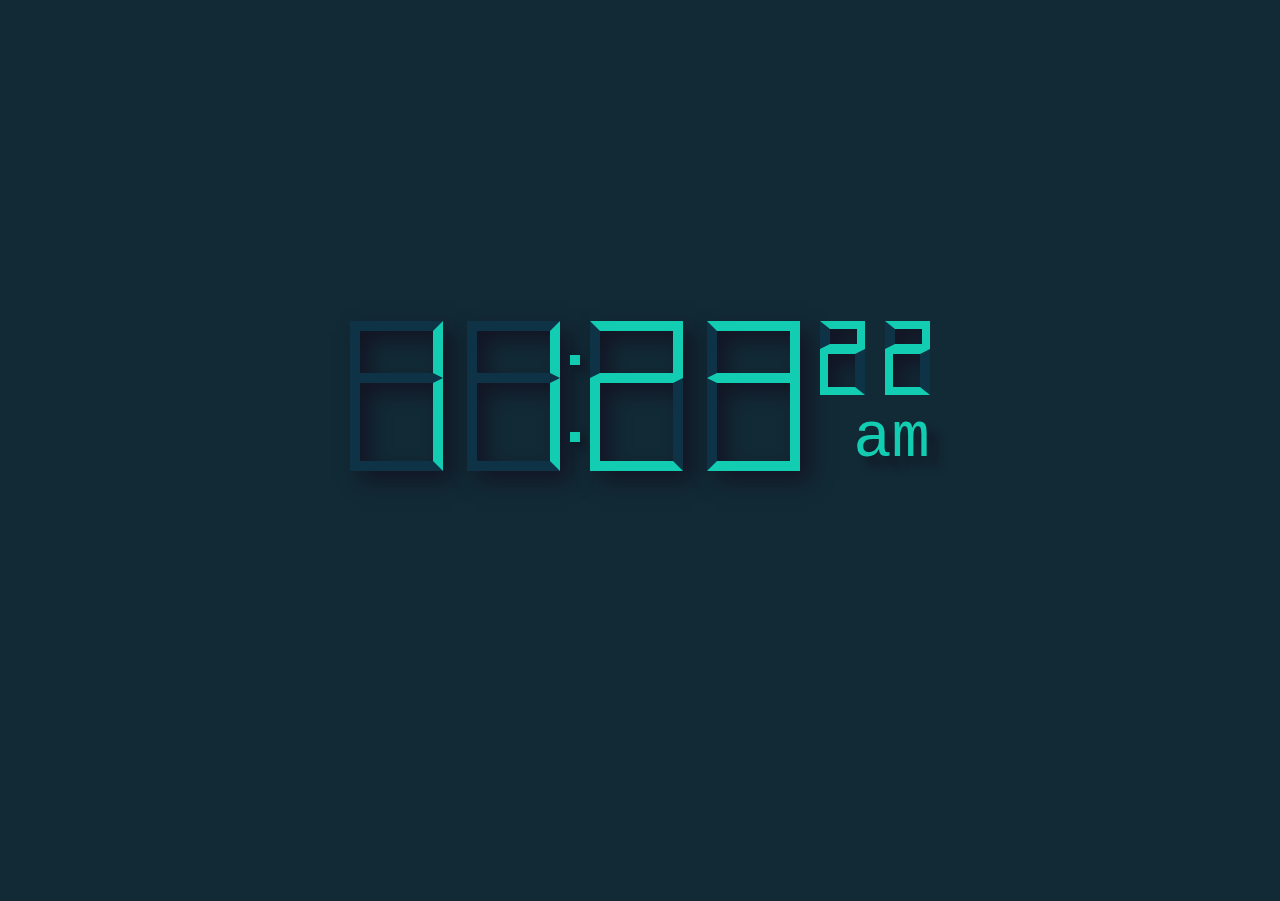
==== clock.html @ 0b044873 "added seconds and am/pm in the layout" ====
<!DOCTYPE html>
<!--[if lt IE 7]>      <html class="no-js lt-ie9 lt-ie8 lt-ie7"> <![endif]-->
<!--[if IE 7]>         <html class="no-js lt-ie9 lt-ie8"> <![endif]-->
<!--[if IE 8]>         <html class="no-js lt-ie9"> <![endif]-->
<!--[if gt IE 8]>      <html class="no-js"> <!--<![endif]-->
<html>
    <head>
        <meta charset="utf-8">
        <meta http-equiv="X-UA-Compatible" content="IE=edge">
        <title></title>
        <meta name="description" content="">
        <meta name="viewport" content="width=device-width, initial-scale=1">
        <link rel="stylesheet" href="assets/clock.css">
    </head>
    <body>

     

        
        <div class="container">

            <div id="hour">

                <div class="num">
                    <div class="proto-top" id="one-top"></div>
                    <div class="proto-bottom" id="one-bottom"></div>
                </div>
                
                
                <div class="num">
                    <div class="proto-top" id="one-top"></div>
                    <div class="proto-bottom" id="one-bottom"></div>
                </div>
                
            </div>


            
            <div class="column">
                <div class="dot"></div>
                <div class="dot"></div>
            </div>
            
            <div id="min">
                <!-- two -->
                <div class="num">
                    <div class="proto-top" id="two-top"></div>
                    <div class="proto-bottom" id="two-bottom"></div>
                </div>
            
                
                <!-- three -->
                <div class="num">
                    <div class="proto-top" id="three-top"></div>
                    <div class="proto-bottom" id="three-bottom"></div>
                </div>
            </div>


            <div class="small">
                  
                    <div class="sec">

                        <div>
                            <div class="proto-top-sec" id="two-top"></div>
                            <div class="proto-bottom-sec" id="two-bottom"></div>
                        </div>

                        <div >
                            <div class="proto-top-sec" id="two-top"></div>
                            <div class="proto-bottom-sec" id="two-bottom"></div>
                        </div>
                       
                    
                    </div>
                <div class="ampm">am</div>
            </div>
            
        </div>
            
        <!--[if lt IE 7]>
            <p class="browsehappy">You are using an <strong>outdated</strong> browser. Please <a href="#">upgrade your browser</a> to improve your experience.</p>
        <![endif]-->
        
        <script src="assets/clock.js" async defer></script>
    </body>
</html>
---- assets/clock.css ----
/* container for top and bottom parts */
.num {
  background-color: rgb(18, 42, 54);
  block-size: 150px;
  inline-size: 93px;
  box-shadow: 10px 10px 20px rgba(19, 0, 19, 0.5);
  display: inline-block;
  box-sizing: border-box;
  margin-inline: 10px;
}

/* zero */
#zero-top {
  border-block-end: 5px solid rgb(14, 51, 70);
}

#zero-bottom {
  border-block-start: 5px solid rgb(14, 51, 70);
}

/* one */
#one-top {
  border-block-start: 10px solid rgb(14, 51, 70);
  border-block-end: 5px solid rgb(14, 51, 70);
  border-inline-start: 10px solid rgb(14, 51, 70);
}

#one-bottom {
  border-block-start: 5px solid rgb(14, 51, 70);
  border-block-end: 10px solid rgb(14, 51, 70);
  border-inline-start: 10px solid rgb(14, 51, 70);
}

/* two */
#two-top {
  border-inline-start: 10px solid rgb(14, 51, 70);
}

#two-bottom {
  border-inline-end: 10px solid rgb(14, 51, 70);
}

/* three */
#three-top {
  border-inline-start: 10px solid rgb(14, 51, 70);
}

#three-bottom {
  border-inline-start: 10px solid rgb(14, 51, 70);
}

/* four */
#four-top {
  border-block-start: 10px solid rgb(14, 51, 70);
}

#four-bottom {
  border-block-end: 10px solid rgb(14, 51, 70);
  border-inline-start: 10px solid rgb(14, 51, 70);
}

/* five */
#five-top {
  border-inline-end: 10px solid rgb(14, 51, 70);
}

#five-bottom {
  border-inline-start: 10px solid rgb(14, 51, 70);
}

/* six*/
#six-top {
  border-inline-end: 10px solid rgb(14, 51, 70);
}

/* seven*/
#seven-top {
  border-block-end: 5px solid rgb(14, 51, 70);
  border-inline-start: 10px solid rgb(14, 51, 70);
}

#seven-bottom {
  border-block-start: 5px solid rgb(14, 51, 70);
  border-block-end: 10px solid rgb(14, 51, 70);
  border-inline-start: 10px solid rgb(14, 51, 70);
}

/* eight sice all the digits made out of elements of 8 i can use it as a class for all of them and just modify it with id's
. So I'll call it proto digit*/
/* top part of a digit */
.proto-top {
  border: 10px solid rgb(18, 205, 177);
  border-block-end: 5px solid rgb(18, 205, 177);
  inline-size: inherit;
  block-size: 57px;
  box-sizing: border-box;
  margin: 0;
  box-shadow: inset 10px 10px 20px rgba(19, 0, 19, 0.5);
}

/* bottom part of a digit */
.proto-bottom {
  border: 10px solid rgb(18, 205, 177);
  border-block-start: 5px solid rgb(18, 205, 177);
  inline-size: inherit;
  block-size: 93px;
  box-sizing: border-box;
  margin: 0;
  box-shadow: inset 10px 10px 20px rgba(19, 0, 19, 0.5);
}

/* size ajustments for seconds top and bottom */
.proto-top-sec {
  border: 8px solid rgb(18, 205, 177);
  border-block-end: 5px solid rgb(18, 205, 177);
  inline-size: 45px;
  block-size: 28px;
  box-sizing: border-box;
  margin: 0;
  margin-inline: 10px;
  box-shadow: inset 10px 10px 20px rgba(19, 0, 19, 0.5);
}

/* bottom part of a  digit of seconds */
.proto-bottom-sec {
  border: 8px solid rgb(18, 205, 177);
  border-block-start: 5px solid rgb(18, 205, 177);
  inline-size: 45px;
  block-size: 46px;
  box-sizing: border-box;
  margin: 0;
  margin-inline: 10px;
  box-shadow: inset 10px 10px 20px rgba(19, 0, 19, 0.5);
}

/* nine*/
#nine-bottom {
  border-block-end: 10px solid rgb(14, 51, 70);
  border-inline-start: 10px solid rgb(14, 51, 70);
}

body {
  margin: 0;
  padding: 0;
  background-color: rgb(18, 42, 54);
  min-height: 100vh;
  padding-top: 1px;
  overflow: hidden;
  font-size: 16px;
}
body .container {
  display: flex;
  flex-wrap: wrap;
  max-inline-size: 600px;
  box-sizing: border-box;
  margin-inline: auto;
  margin-block: 25%;
}
body .container .column {
  display: flex;
  flex-direction: column;
  justify-content: space-around;
  block-size: inherit;
  align-items: center;
}
body .container .column .dot {
  block-size: 10px;
  inline-size: 10px;
  background-color: rgb(18, 205, 177);
  box-shadow: 5px 5px 10px rgba(19, 0, 19, 0.5);
}
body .container .small {
  display: flex;
  flex-direction: column;
  justify-content: space-between;
  inline-size: 130px;
  align-items: flex-end;
}
body .container .small .sec {
  display: flex;
  flex-direction: row;
  block-size: 75px;
  inline-size: inherit;
}
body .container .small .ampm {
  color: rgb(18, 205, 177);
  font-family: "Courier New", Courier, monospace;
  margin-inline-end: 10px;
  font-size: 4rem;
  text-shadow: 10px 10px 10px rgba(19, 0, 19, 0.5);
}

/*# sourceMappingURL=clock.css.map */
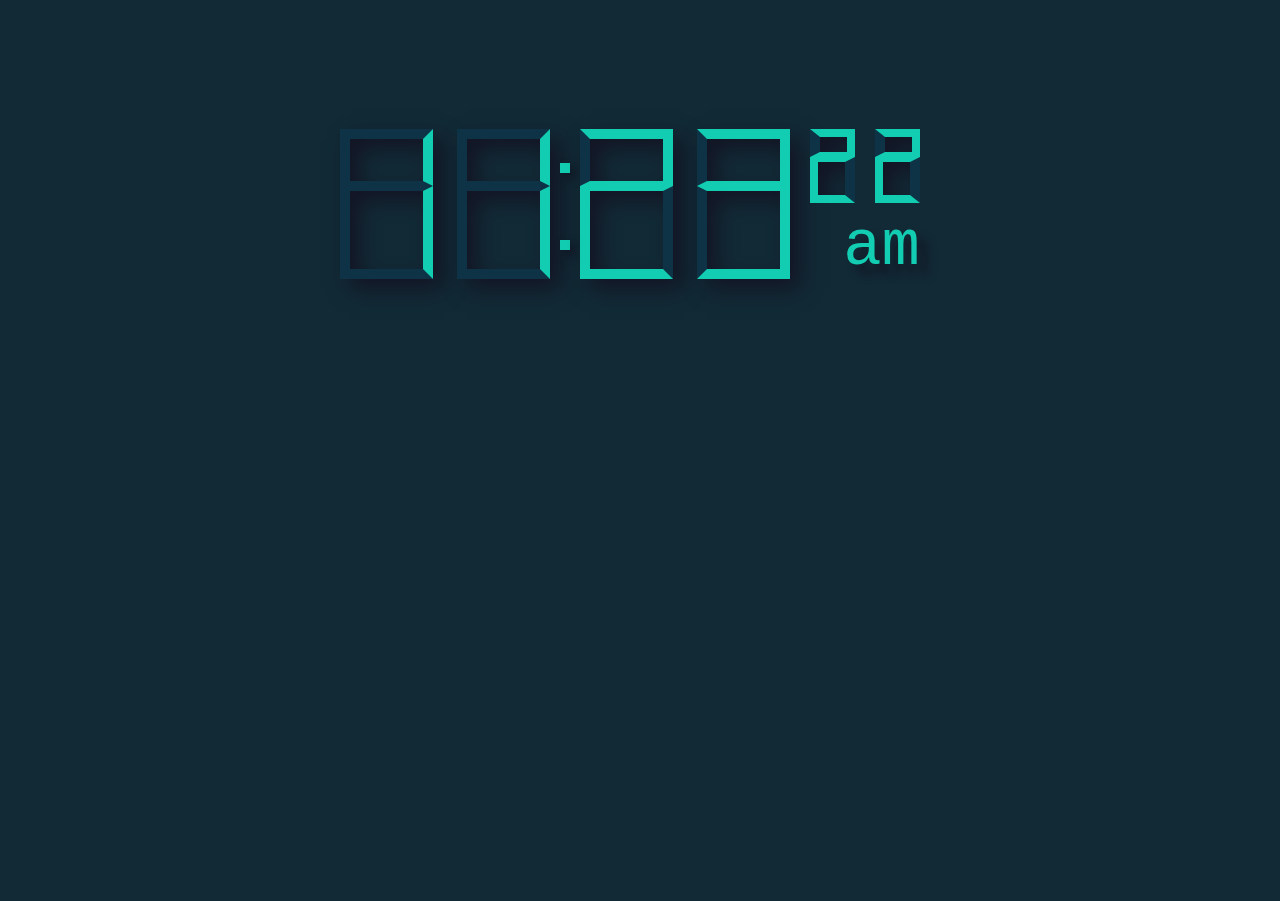
==== commit 66f9ac72: "responsivnes has been added. I've learned that firefox of my version does not support layers" ====
--- a/clock.html
+++ b/clock.html
@@ -40,6 +40,7 @@
                 <div class="dot"></div>
                 <div class="dot"></div>
             </div>
+
             
             <div id="min">
                 <!-- two -->
--- a/assets/clock.css
+++ b/assets/clock.css
@@ -151,10 +151,10 @@
 body .container {
   display: flex;
   flex-wrap: wrap;
-  max-inline-size: 600px;
+  max-inline-size: 620px;
   box-sizing: border-box;
   margin-inline: auto;
-  margin-block: 25%;
+  margin-block: 10%;
 }
 body .container .column {
   display: flex;
@@ -169,25 +169,48 @@
   background-color: rgb(18, 205, 177);
   box-shadow: 5px 5px 10px rgba(19, 0, 19, 0.5);
 }
-body .container .small {
-  display: flex;
-  flex-direction: column;
-  justify-content: space-between;
-  inline-size: 130px;
-  align-items: flex-end;
-}
-body .container .small .sec {
+body .container .sec {
   display: flex;
   flex-direction: row;
   block-size: 75px;
   inline-size: inherit;
 }
-body .container .small .ampm {
+body .container .ampm {
   color: rgb(18, 205, 177);
   font-family: "Courier New", Courier, monospace;
   margin-inline-end: 10px;
   font-size: 4rem;
   text-shadow: 10px 10px 10px rgba(19, 0, 19, 0.5);
+  line-height: inherit;
+  vertical-align: baseline;
+}
+body .small {
+  display: flex;
+  flex-direction: column;
+  justify-content: space-between;
+  inline-size: 130px;
+  align-items: flex-end;
+}
+
+@media (max-width: 620px) {
+  div + .small {
+    display: flex;
+    flex-direction: row;
+    margin-block-start: 20px;
+    inline-size: 230px;
+  }
+  .container {
+    block-size: 100vh;
+    max-inline-size: 230px;
+    flex-direction: column;
+    align-items: center;
+  }
+  .container div + .column {
+    display: none;
+  }
+  #min, #hour {
+    margin-block-start: 20px;
+  }
 }
 
 /*# sourceMappingURL=clock.css.map */
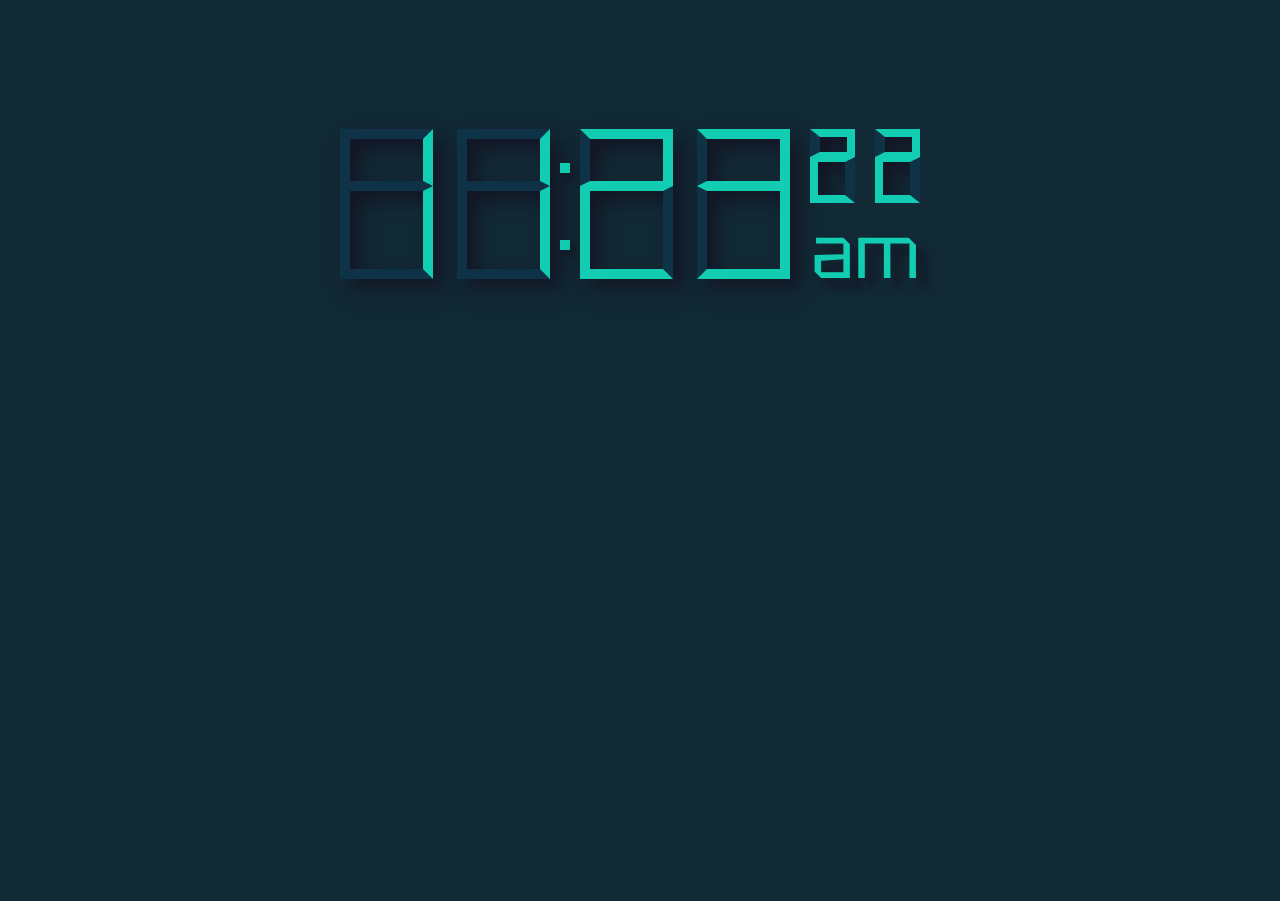
==== commit 0380962f: "added more suitable font to ampm, ajusted some layout" ====
--- a/clock.html
+++ b/clock.html
@@ -11,6 +11,9 @@
         <meta name="description" content="">
         <meta name="viewport" content="width=device-width, initial-scale=1">
         <link rel="stylesheet" href="assets/clock.css">
+        <link rel="preconnect" href="https://fonts.googleapis.com">
+        <link rel="preconnect" href="https://fonts.gstatic.com" crossorigin>
+        <link href="https://fonts.googleapis.com/css2?family=Tektur&display=swap" rel="stylesheet">
     </head>
     <body>
 
@@ -74,7 +77,7 @@
                        
                     
                     </div>
-                <div class="ampm">am</div>
+                <div class="ampm" id="ampm"><div>am</div></div>
             </div>
             
         </div>
--- a/assets/clock.css
+++ b/assets/clock.css
@@ -177,18 +177,20 @@
 }
 body .container .ampm {
   color: rgb(18, 205, 177);
-  font-family: "Courier New", Courier, monospace;
+  font-family: "Tektur", cursive;
   margin-inline-end: 10px;
-  font-size: 4rem;
+  font-size: 72px;
   text-shadow: 10px 10px 10px rgba(19, 0, 19, 0.5);
-  line-height: inherit;
-  vertical-align: baseline;
+}
+body .container .ampm div {
+  max-block-size: 77px;
 }
 body .small {
   display: flex;
   flex-direction: column;
   justify-content: space-between;
   inline-size: 130px;
+  block-size: 154px;
   align-items: flex-end;
 }
 
@@ -198,6 +200,7 @@
     flex-direction: row;
     margin-block-start: 20px;
     inline-size: 230px;
+    max-block-size: 80px;
   }
   .container {
     block-size: 100vh;
@@ -211,6 +214,12 @@
   #min, #hour {
     margin-block-start: 20px;
   }
+  #ampm {
+    font-size: 62px;
+  }
+  #ampm div {
+    max-block-size: 62px;
+  }
 }
 
 /*# sourceMappingURL=clock.css.map */
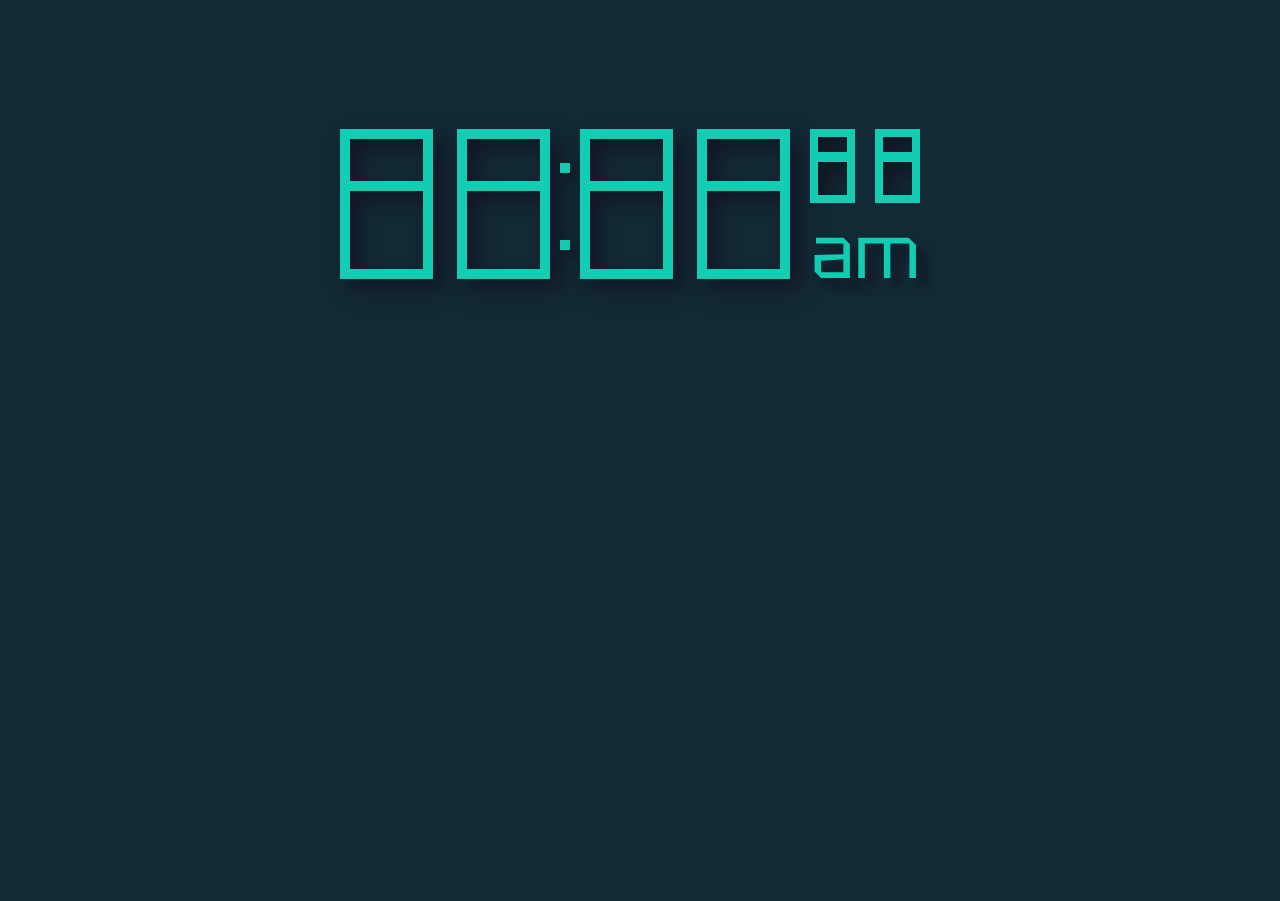
==== commit f404b6ca: "reasigned id's to make everydigit place unique" ====
--- a/clock.html
+++ b/clock.html
@@ -25,14 +25,14 @@
             <div id="hour">
 
                 <div class="num">
-                    <div class="proto-top" id="one-top"></div>
-                    <div class="proto-bottom" id="one-bottom"></div>
+                    <div class="proto-top" id="hr-10-top"></div>
+                    <div class="proto-bottom" id="hr-10-bottom"></div>
                 </div>
                 
                 
                 <div class="num">
-                    <div class="proto-top" id="one-top"></div>
-                    <div class="proto-bottom" id="one-bottom"></div>
+                    <div class="proto-top" id="hr-01-top"></div>
+                    <div class="proto-bottom" id="hr-01-bottom"></div>
                 </div>
                 
             </div>
@@ -48,15 +48,15 @@
             <div id="min">
                 <!-- two -->
                 <div class="num">
-                    <div class="proto-top" id="two-top"></div>
-                    <div class="proto-bottom" id="two-bottom"></div>
+                    <div class="proto-top" id="min-10-top"></div>
+                    <div class="proto-bottom" id="min-10-bottom"></div>
                 </div>
             
                 
                 <!-- three -->
                 <div class="num">
-                    <div class="proto-top" id="three-top"></div>
-                    <div class="proto-bottom" id="three-bottom"></div>
+                    <div class="proto-top" id="min-01-top"></div>
+                    <div class="proto-bottom" id="min-01-bottom"></div>
                 </div>
             </div>
 
@@ -65,14 +65,14 @@
                   
                     <div class="sec">
 
-                        <div>
-                            <div class="proto-top-sec" id="two-top"></div>
-                            <div class="proto-bottom-sec" id="two-bottom"></div>
+                        <div >
+                            <div class="proto-top-sec" id="sec-10-top"></div>
+                            <div class="proto-bottom-sec" id="sec-10-botton"></div>
                         </div>
 
                         <div >
-                            <div class="proto-top-sec" id="two-top"></div>
-                            <div class="proto-bottom-sec" id="two-bottom"></div>
+                            <div class="proto-top-sec" id="sec-01-top"></div>
+                            <div class="proto-bottom-sec" id="sec-01-bottom"></div>
                         </div>
                        
                     
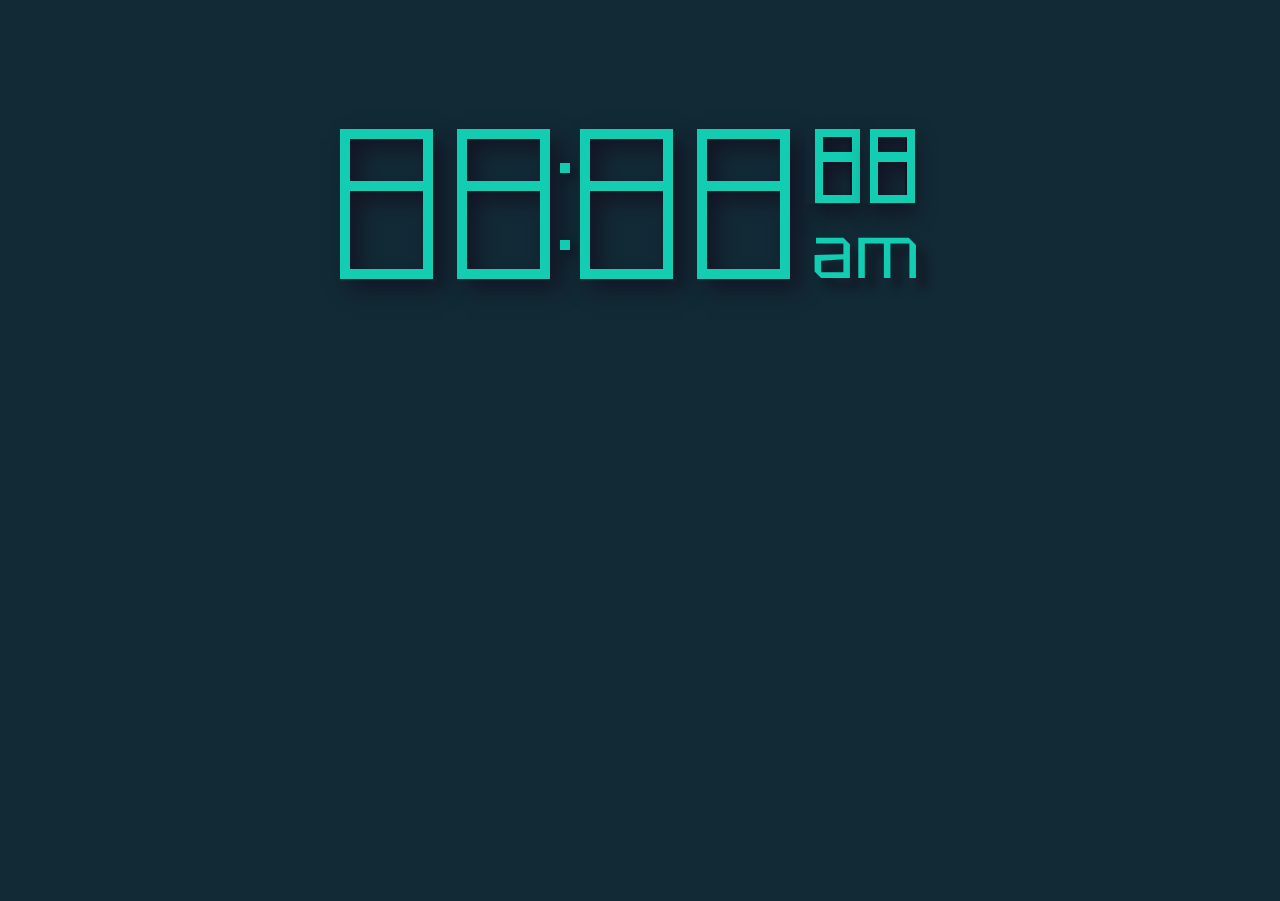
==== commit e95fab34: "simple mechanism for changing numbers has been implimented" ====
--- a/clock.html
+++ b/clock.html
@@ -2,7 +2,7 @@
 <!--[if lt IE 7]>      <html class="no-js lt-ie9 lt-ie8 lt-ie7"> <![endif]-->
 <!--[if IE 7]>         <html class="no-js lt-ie9 lt-ie8"> <![endif]-->
 <!--[if IE 8]>         <html class="no-js lt-ie9"> <![endif]-->
-<!--[if gt IE 8]>      <html class="no-js"> <!--<![endif]-->
+<!--[if gt IE 8]>      <html class="no-js"> <![endif]-->
 <html>
     <head>
         <meta charset="utf-8">
@@ -25,14 +25,14 @@
             <div id="hour">
 
                 <div class="num">
-                    <div class="proto-top" id="hr-10-top"></div>
-                    <div class="proto-bottom" id="hr-10-bottom"></div>
+                    <div class="eight-top" id="hr-10-top"></div>
+                    <div class="eight-bottom" id="hr-10-bottom"></div>
                 </div>
                 
                 
                 <div class="num">
-                    <div class="proto-top" id="hr-01-top"></div>
-                    <div class="proto-bottom" id="hr-01-bottom"></div>
+                    <div class="eight-top" id="hr-01-top"></div>
+                    <div class="eight-bottom" id="hr-01-bottom"></div>
                 </div>
                 
             </div>
@@ -48,15 +48,15 @@
             <div id="min">
                 <!-- two -->
                 <div class="num">
-                    <div class="proto-top" id="min-10-top"></div>
-                    <div class="proto-bottom" id="min-10-bottom"></div>
+                    <div class="eight-top" id="min-10-top"></div>
+                    <div class="eight-bottom" id="min-10-bottom"></div>
                 </div>
             
                 
                 <!-- three -->
                 <div class="num">
-                    <div class="proto-top" id="min-01-top"></div>
-                    <div class="proto-bottom" id="min-01-bottom"></div>
+                    <div class="eight-top" id="min-01-top"></div>
+                    <div class="eight-bottom" id="min-01-bottom"></div>
                 </div>
             </div>
 
@@ -65,14 +65,14 @@
                   
                     <div class="sec">
 
-                        <div >
-                            <div class="proto-top-sec" id="sec-10-top"></div>
-                            <div class="proto-bottom-sec" id="sec-10-botton"></div>
+                        <div class="num-small">
+                            <div class="eight-top-sec" id="sec-10-top"></div>
+                            <div class="eight-bottom-sec" id="sec-10-botton"></div>
                         </div>
 
-                        <div >
-                            <div class="proto-top-sec" id="sec-01-top"></div>
-                            <div class="proto-bottom-sec" id="sec-01-bottom"></div>
+                        <div class="num-small">
+                            <div class="eight-top-sec" id="sec-01-top"></div>
+                            <div class="eight-bottom-sec" id="sec-01-bottom"></div>
                         </div>
                        
                     
--- a/assets/clock.css
+++ b/assets/clock.css
@@ -10,76 +10,76 @@
 }
 
 /* zero */
-#zero-top {
+.num-small .zero-top {
   border-block-end: 5px solid rgb(14, 51, 70);
 }
 
-#zero-bottom {
+.num-small .zero-bottom {
   border-block-start: 5px solid rgb(14, 51, 70);
 }
 
 /* one */
-#one-top {
+.num-small .one-top {
   border-block-start: 10px solid rgb(14, 51, 70);
   border-block-end: 5px solid rgb(14, 51, 70);
   border-inline-start: 10px solid rgb(14, 51, 70);
 }
 
-#one-bottom {
+.num-small .one-bottom {
   border-block-start: 5px solid rgb(14, 51, 70);
   border-block-end: 10px solid rgb(14, 51, 70);
   border-inline-start: 10px solid rgb(14, 51, 70);
 }
 
 /* two */
-#two-top {
-  border-inline-start: 10px solid rgb(14, 51, 70);
-}
-
-#two-bottom {
+.num-small .two-top {
+  border-inline-start: 10px solid rgb(14, 51, 70);
+}
+
+.num-small .two-bottom {
   border-inline-end: 10px solid rgb(14, 51, 70);
 }
 
 /* three */
-#three-top {
-  border-inline-start: 10px solid rgb(14, 51, 70);
-}
-
-#three-bottom {
+.num-small .three-top {
+  border-inline-start: 10px solid rgb(14, 51, 70);
+}
+
+.num-small .three-bottom {
   border-inline-start: 10px solid rgb(14, 51, 70);
 }
 
 /* four */
-#four-top {
+.num-small .four-top {
   border-block-start: 10px solid rgb(14, 51, 70);
 }
 
-#four-bottom {
+.num-small .four-bottom {
   border-block-end: 10px solid rgb(14, 51, 70);
   border-inline-start: 10px solid rgb(14, 51, 70);
 }
 
 /* five */
-#five-top {
+.num-small .five-top {
   border-inline-end: 10px solid rgb(14, 51, 70);
 }
 
-#five-bottom {
+.num-small .five-bottom {
   border-inline-start: 10px solid rgb(14, 51, 70);
 }
 
 /* six*/
-#six-top {
+.num-small .six-top {
   border-inline-end: 10px solid rgb(14, 51, 70);
 }
 
 /* seven*/
-#seven-top {
+.num-small .seven-top {
   border-block-end: 5px solid rgb(14, 51, 70);
   border-inline-start: 10px solid rgb(14, 51, 70);
 }
 
-#seven-bottom {
+.num-small .seven-bottom {
   border-block-start: 5px solid rgb(14, 51, 70);
   border-block-end: 10px solid rgb(14, 51, 70);
   border-inline-start: 10px solid rgb(14, 51, 70);
@@ -88,7 +88,7 @@
 /* eight sice all the digits made out of elements of 8 i can use it as a class for all of them and just modify it with id's
 . So I'll call it proto digit*/
 /* top part of a digit */
-.proto-top {
+.eight-top {
   border: 10px solid rgb(18, 205, 177);
   border-block-end: 5px solid rgb(18, 205, 177);
   inline-size: inherit;
@@ -99,7 +99,7 @@
 }
 
 /* bottom part of a digit */
-.proto-bottom {
+.eight-bottom {
   border: 10px solid rgb(18, 205, 177);
   border-block-start: 5px solid rgb(18, 205, 177);
   inline-size: inherit;
@@ -110,7 +110,7 @@
 }
 
 /* size ajustments for seconds top and bottom */
-.proto-top-sec {
+.eight-top-sec {
   border: 8px solid rgb(18, 205, 177);
   border-block-end: 5px solid rgb(18, 205, 177);
   inline-size: 45px;
@@ -122,7 +122,7 @@
 }
 
 /* bottom part of a  digit of seconds */
-.proto-bottom-sec {
+.eight-bottom-sec {
   border: 8px solid rgb(18, 205, 177);
   border-block-start: 5px solid rgb(18, 205, 177);
   inline-size: 45px;
@@ -134,7 +134,7 @@
 }
 
 /* nine*/
-#nine-bottom {
+.num-small .nine-bottom {
   border-block-end: 10px solid rgb(14, 51, 70);
   border-inline-start: 10px solid rgb(14, 51, 70);
 }
@@ -174,6 +174,11 @@
   flex-direction: row;
   block-size: 75px;
   inline-size: inherit;
+}
+body .container .sec .num-small {
+  box-shadow: 10px 10px 20px rgba(19, 0, 19, 0.5);
+  inline-size: 45px;
+  margin-inline: 5px;
 }
 body .container .ampm {
   color: rgb(18, 205, 177);
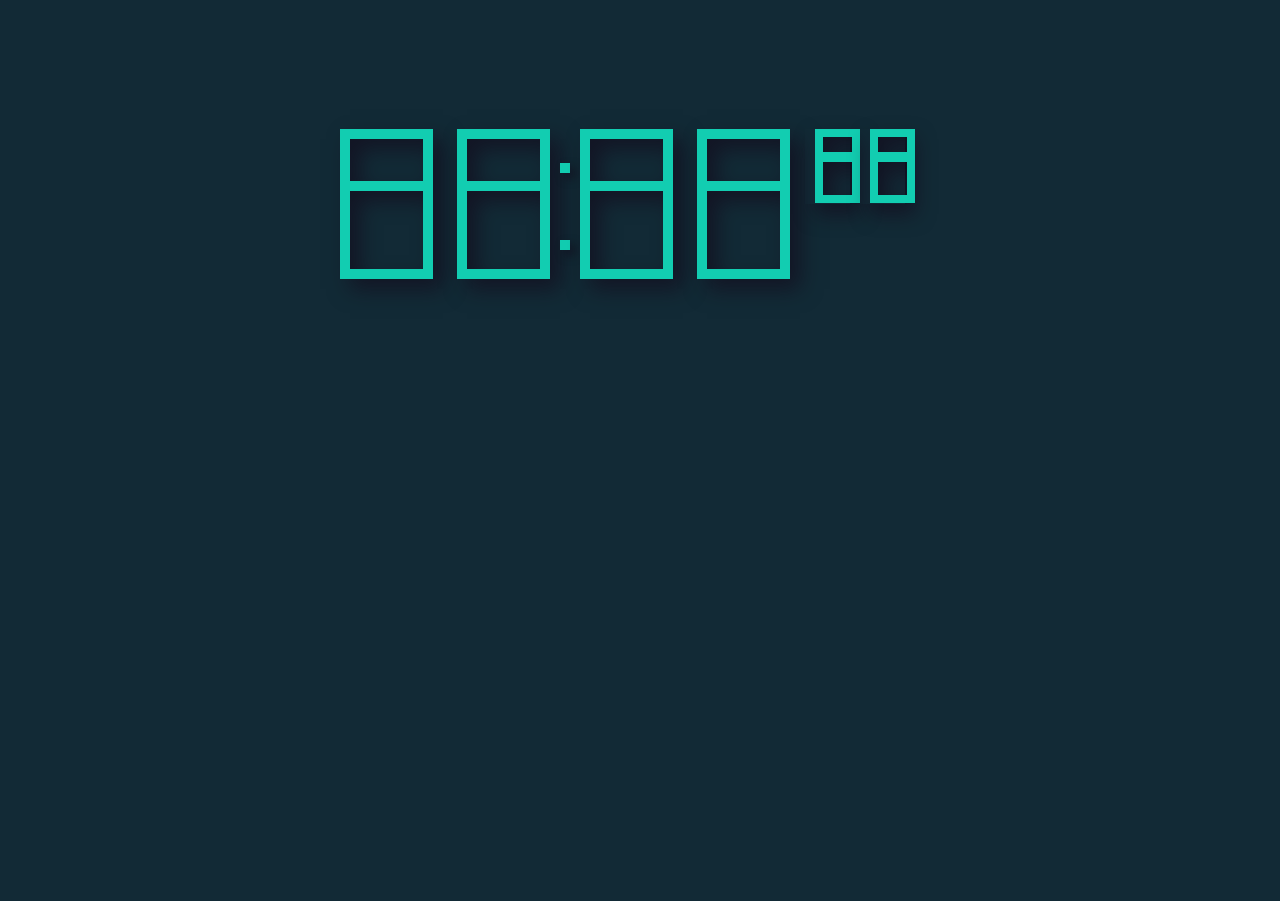
==== commit d40ba60a: "military aka normal time is up and running. Probably even without bugs(-:" ====
--- a/clock.html
+++ b/clock.html
@@ -67,18 +67,18 @@
 
                         <div class="num-small">
                             <div class="eight-top-sec" id="sec-10-top"></div>
-                            <div class="eight-bottom-sec" id="sec-10-botton"></div>
+                            <div class="eight-bottom-sec" id="sec-10-bottom"></div>
                         </div>
 
                         <div class="num-small">
                             <div class="eight-top-sec" id="sec-01-top"></div>
                             <div class="eight-bottom-sec" id="sec-01-bottom"></div>
                         </div>
+                    </div>
+                <!-- <div class="ampm" id="ampm"><div>am</div></div> -->
+            </div>
                        
                     
-                    </div>
-                <div class="ampm" id="ampm"><div>am</div></div>
-            </div>
             
         </div>
             
--- a/assets/clock.css
+++ b/assets/clock.css
@@ -10,76 +10,77 @@
 }
 
 /* zero */
-.num-small .zero-top {
+.num-small .zero-top, .num .zero-top {
   border-block-end: 5px solid rgb(14, 51, 70);
 }
 
-.num-small .zero-bottom {
+.num-small .zero-bottom,
+.num .zero-bottom {
   border-block-start: 5px solid rgb(14, 51, 70);
 }
 
 /* one */
-.num-small .one-top {
+.num-small .one-top, .num .one-top {
   border-block-start: 10px solid rgb(14, 51, 70);
   border-block-end: 5px solid rgb(14, 51, 70);
   border-inline-start: 10px solid rgb(14, 51, 70);
 }
 
-.num-small .one-bottom {
+.num-small .one-bottom, .num .one-bottom {
   border-block-start: 5px solid rgb(14, 51, 70);
   border-block-end: 10px solid rgb(14, 51, 70);
   border-inline-start: 10px solid rgb(14, 51, 70);
 }
 
 /* two */
-.num-small .two-top {
-  border-inline-start: 10px solid rgb(14, 51, 70);
-}
-
-.num-small .two-bottom {
+.num-small .two-top, .num .two-top {
+  border-inline-start: 10px solid rgb(14, 51, 70);
+}
+
+.num-small .two-bottom, .num .two-bottom {
   border-inline-end: 10px solid rgb(14, 51, 70);
 }
 
 /* three */
-.num-small .three-top {
-  border-inline-start: 10px solid rgb(14, 51, 70);
-}
-
-.num-small .three-bottom {
+.num-small .three-top, .num .three-top {
+  border-inline-start: 10px solid rgb(14, 51, 70);
+}
+
+.num-small .three-bottom, .num .three-bottom {
   border-inline-start: 10px solid rgb(14, 51, 70);
 }
 
 /* four */
-.num-small .four-top {
+.num-small .four-top, .num .four-top {
   border-block-start: 10px solid rgb(14, 51, 70);
 }
 
-.num-small .four-bottom {
+.num-small .four-bottom, .num .four-bottom {
   border-block-end: 10px solid rgb(14, 51, 70);
   border-inline-start: 10px solid rgb(14, 51, 70);
 }
 
 /* five */
-.num-small .five-top {
+.num-small .five-top, .num .five-top {
   border-inline-end: 10px solid rgb(14, 51, 70);
 }
 
-.num-small .five-bottom {
+.num-small .five-bottom, .num .five-bottom {
   border-inline-start: 10px solid rgb(14, 51, 70);
 }
 
 /* six*/
-.num-small .six-top {
+.num-small .six-top, .num .six-top {
   border-inline-end: 10px solid rgb(14, 51, 70);
 }
 
 /* seven*/
-.num-small .seven-top {
+.num-small .seven-top, .num .seven-top {
   border-block-end: 5px solid rgb(14, 51, 70);
   border-inline-start: 10px solid rgb(14, 51, 70);
 }
 
-.num-small .seven-bottom {
+.num-small .seven-bottom, .num .seven-bottom {
   border-block-start: 5px solid rgb(14, 51, 70);
   border-block-end: 10px solid rgb(14, 51, 70);
   border-inline-start: 10px solid rgb(14, 51, 70);
@@ -134,7 +135,7 @@
 }
 
 /* nine*/
-.num-small .nine-bottom {
+.num-small .nine-bottom, .num .nine-bottom {
   border-block-end: 10px solid rgb(14, 51, 70);
   border-inline-start: 10px solid rgb(14, 51, 70);
 }
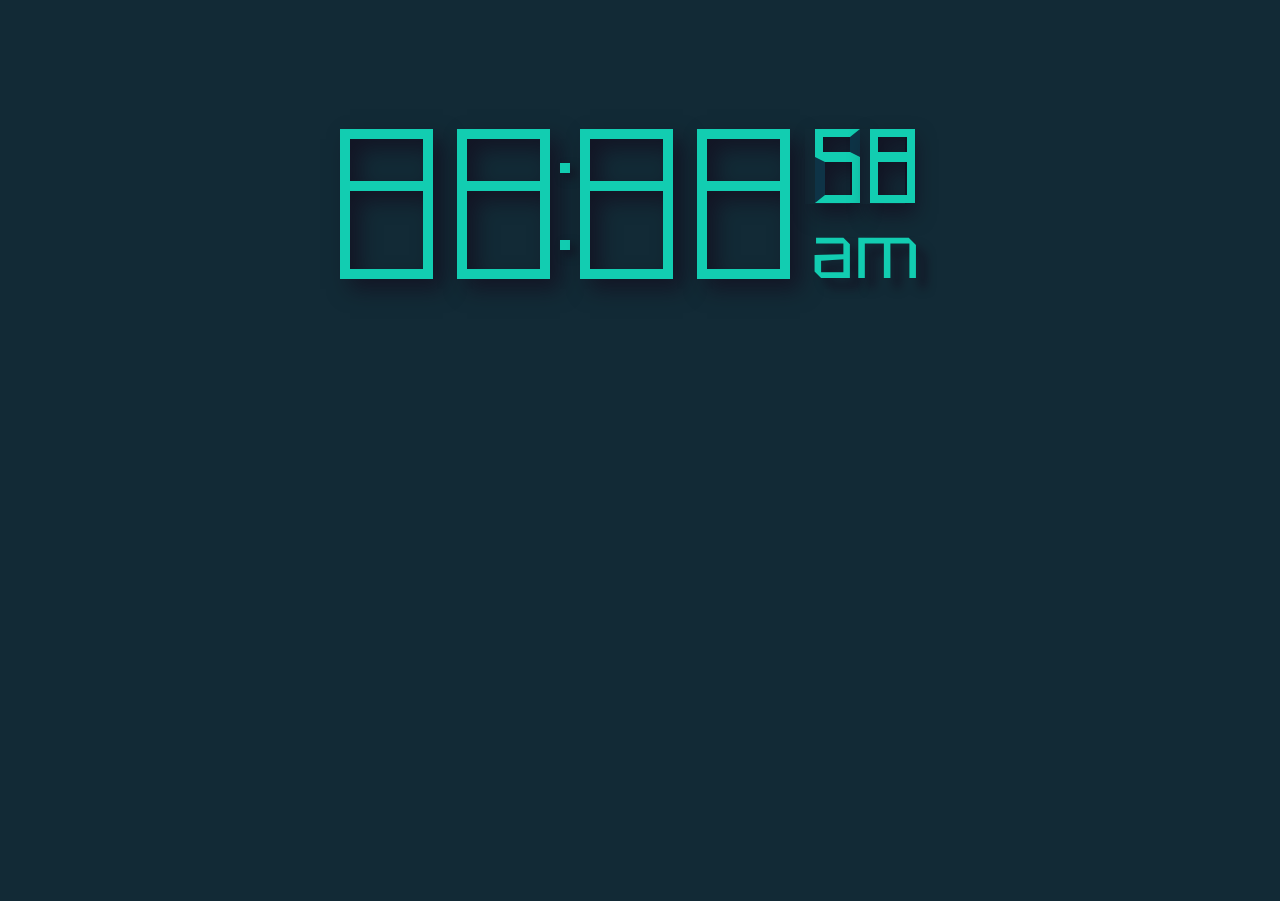
==== commit 11bc11d8: "made a am/pm changer" ====
--- a/clock.html
+++ b/clock.html
@@ -75,7 +75,7 @@
                             <div class="eight-bottom-sec" id="sec-01-bottom"></div>
                         </div>
                     </div>
-                <!-- <div class="ampm" id="ampm"><div>am</div></div> -->
+                <div class="ampm" ><div id="ampm">am</div></div>
             </div>
                        
                     
